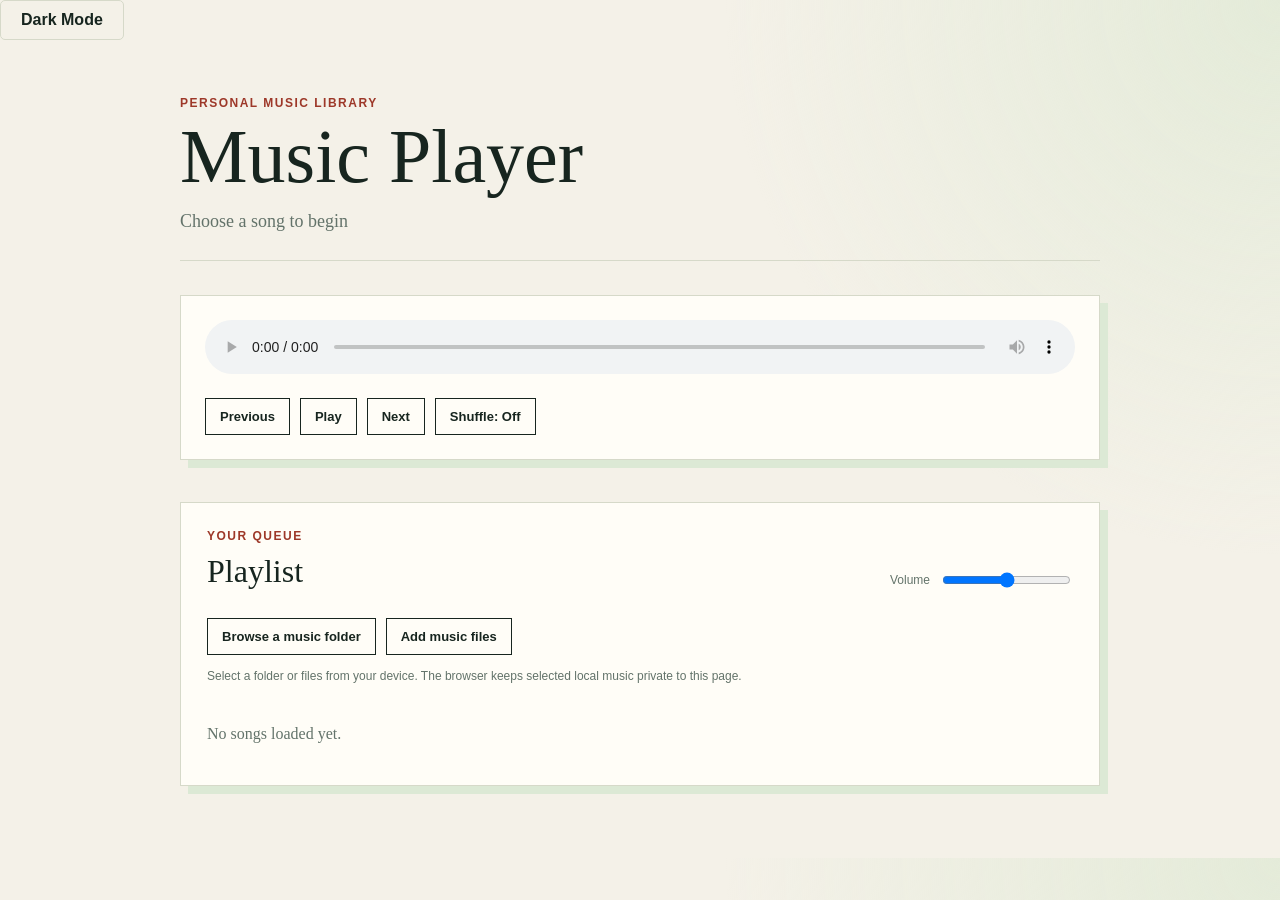
==== index.html @ 95f75ab5 "FIXED" ====
<!doctype html>
<html lang="en">
<head>
  <meta charset="utf-8">
  <meta name="viewport" content="width=device-width, initial-scale=1">
  <link rel="icon" type="image/x-icon" href="resources/myIcon.ico">
  <title>Music Player</title>
  <button type="button" class="color-btn" onclick="changeColor()">Dark Mode</button>
    <script>
    function changeColor() {
        // Toggle the entire dark-mode component architecture switch seamlessly
        document.body.classList.toggle('dark-mode');
    }
    </script>
  <!-- <link rel="stylesheet" href="src\main\resources\styles.css"> -->
  <link rel="stylesheet" href="src\main\resources\styles.css">
</head>
<body>
  <main class="player-shell">
    <header>
      <p class="eyebrow">PERSONAL MUSIC LIBRARY</p>
      <h1>Music Player</h1>
      <p class="now-playing" id="nowPlaying">Choose a song to begin</p>
    </header>

    <section class="player-panel" aria-label="Music player">
      <audio id="audio" controls preload="metadata"></audio>
      <div class="controls">
        <button id="previousButton" type="button">Previous</button>
        <button id="playButton" type="button">Play</button>
        <button id="nextButton" type="button">Next</button>
        <button id="shuffleButton" type="button" aria-pressed="false">Shuffle: Off</button>
      </div>
    </section>

    <section class="library-panel">
      <div class="section-heading">
        <div>
          <p class="eyebrow">YOUR QUEUE</p>
          <h2>Playlist</h2>
        </div>
        <label class="volume-control">Volume
          <input id="volume" type="range" min="0" max="1" step="0.01" value="0.5">
        </label>
      </div>

      <div class="file-tools">
        <label class="folder-picker">
          <span>Browse a music folder</span>
          <input id="folderInput" type="file" accept="audio/*" webkitdirectory directory multiple>
        </label>
        <label class="file-picker">
          <span>Add music files</span>
          <input id="fileInput" type="file" accept="audio/*" multiple>
        </label>
      </div>
      <p class="help-text">Select a folder or files from your device. The browser keeps selected local music private to this page.</p>

      <!-- Updated playlist container to handle title and duration child nodes -->
      <ol id="playlist" class="playlist" aria-label="Playlist">
        <!-- 
          app.js script will dynamically inject items matching this structure:
          <li class="playlist-item">
            <span class="track-title">Song Title Name</span>
            <span class="track-duration">03:45</span>
          </li>
        -->
      </ol>
      <p id="emptyMessage" class="empty-message" hidden>No songs loaded yet.</p>
    </section>
  </main>
  <script src="src/main/resources/app.js"></script>
</body>
</html>
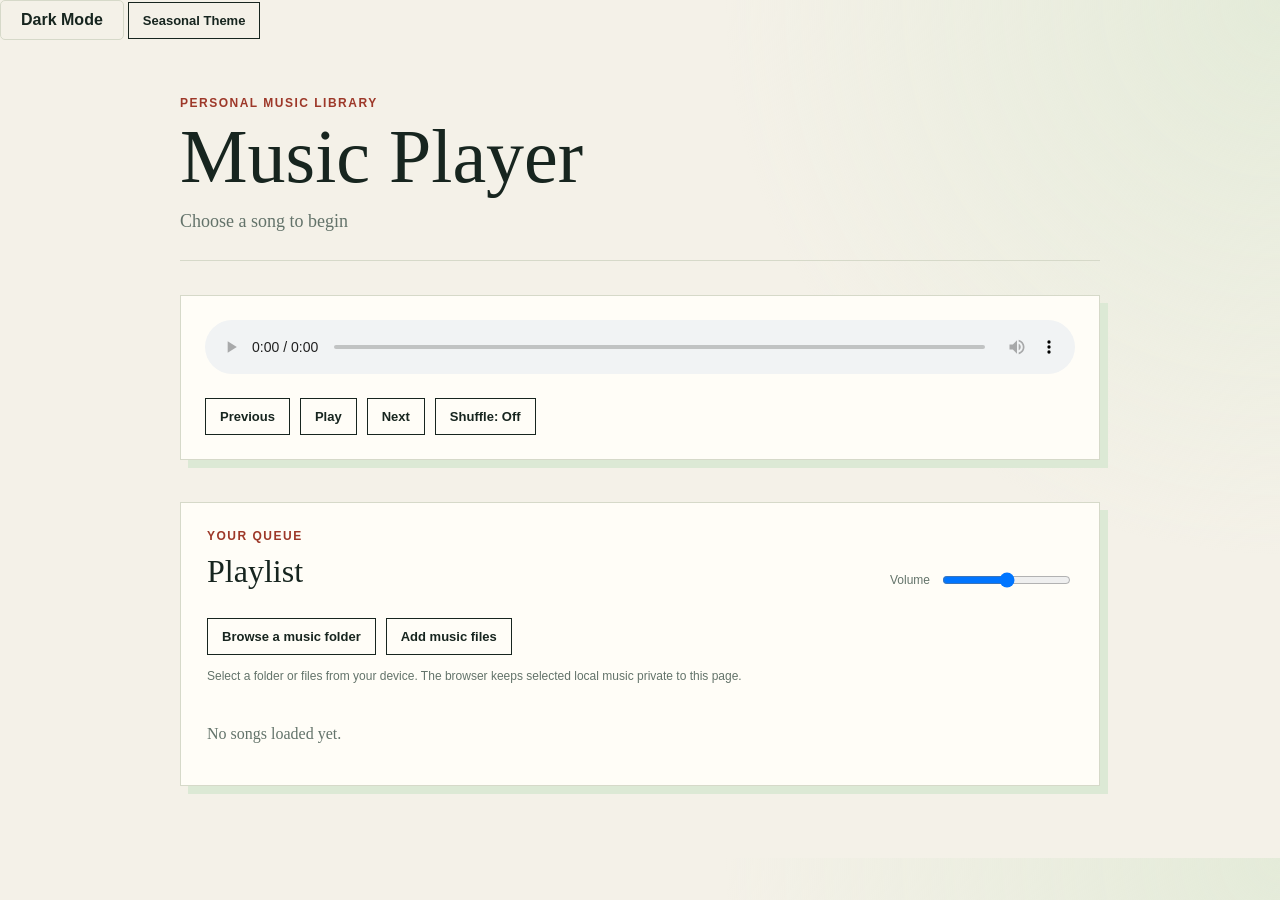
==== commit 1affe4ff: "Add button for seasonal theme toggle" ====
--- a/index.html
+++ b/index.html
@@ -6,10 +6,15 @@
   <link rel="icon" type="image/x-icon" href="resources/myIcon.ico">
   <title>Music Player</title>
   <button type="button" class="color-btn" onclick="changeColor()">Dark Mode</button>
+  <button type="button" class="season-btn" onclick="seasonalTheme()">Seasonal Theme</button>
     <script>
     function changeColor() {
         // Toggle the entire dark-mode component architecture switch seamlessly
         document.body.classList.toggle('dark-mode');
+    }
+    function seasonalTheme() {
+        // Toggle the entire dark-mode component architecture switch seamlessly
+        document.body.classList.toggle('seasonal');i
     }
     </script>
   <!-- <link rel="stylesheet" href="src\main\resources\styles.css"> -->
